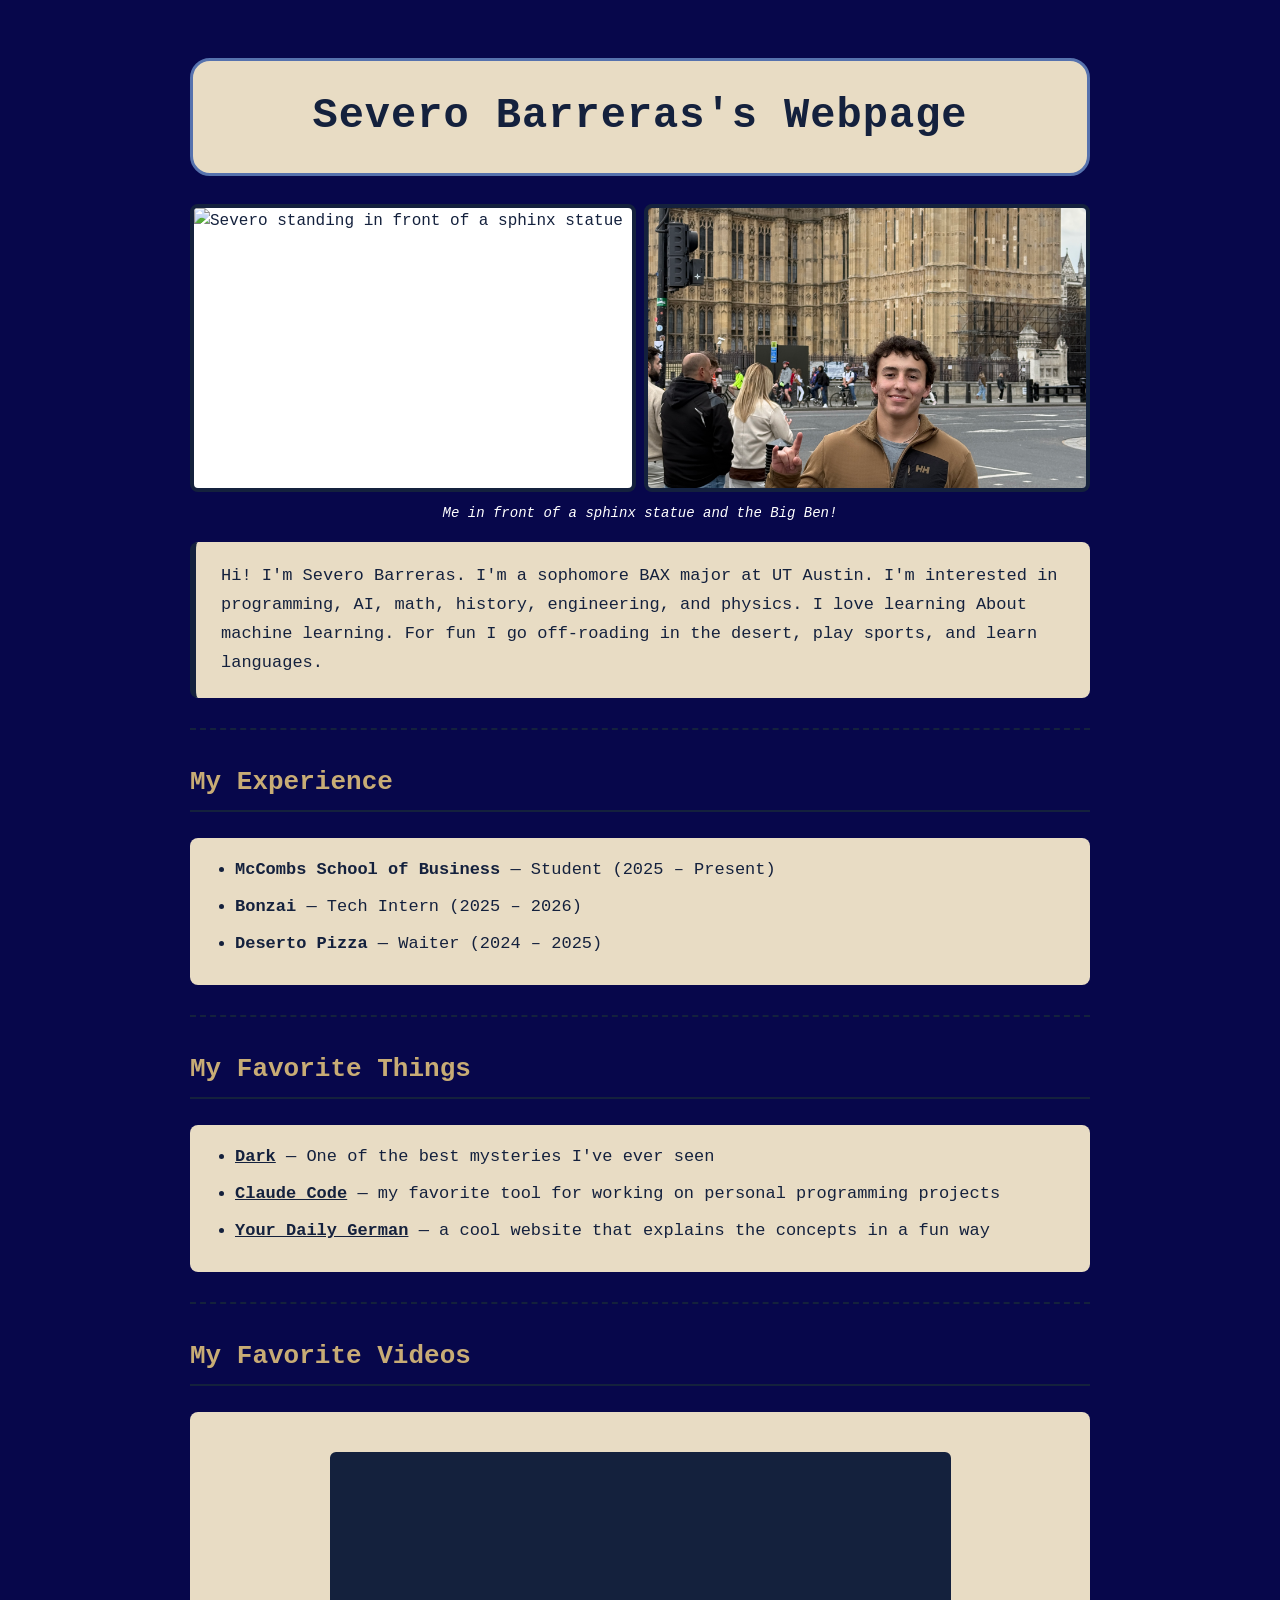
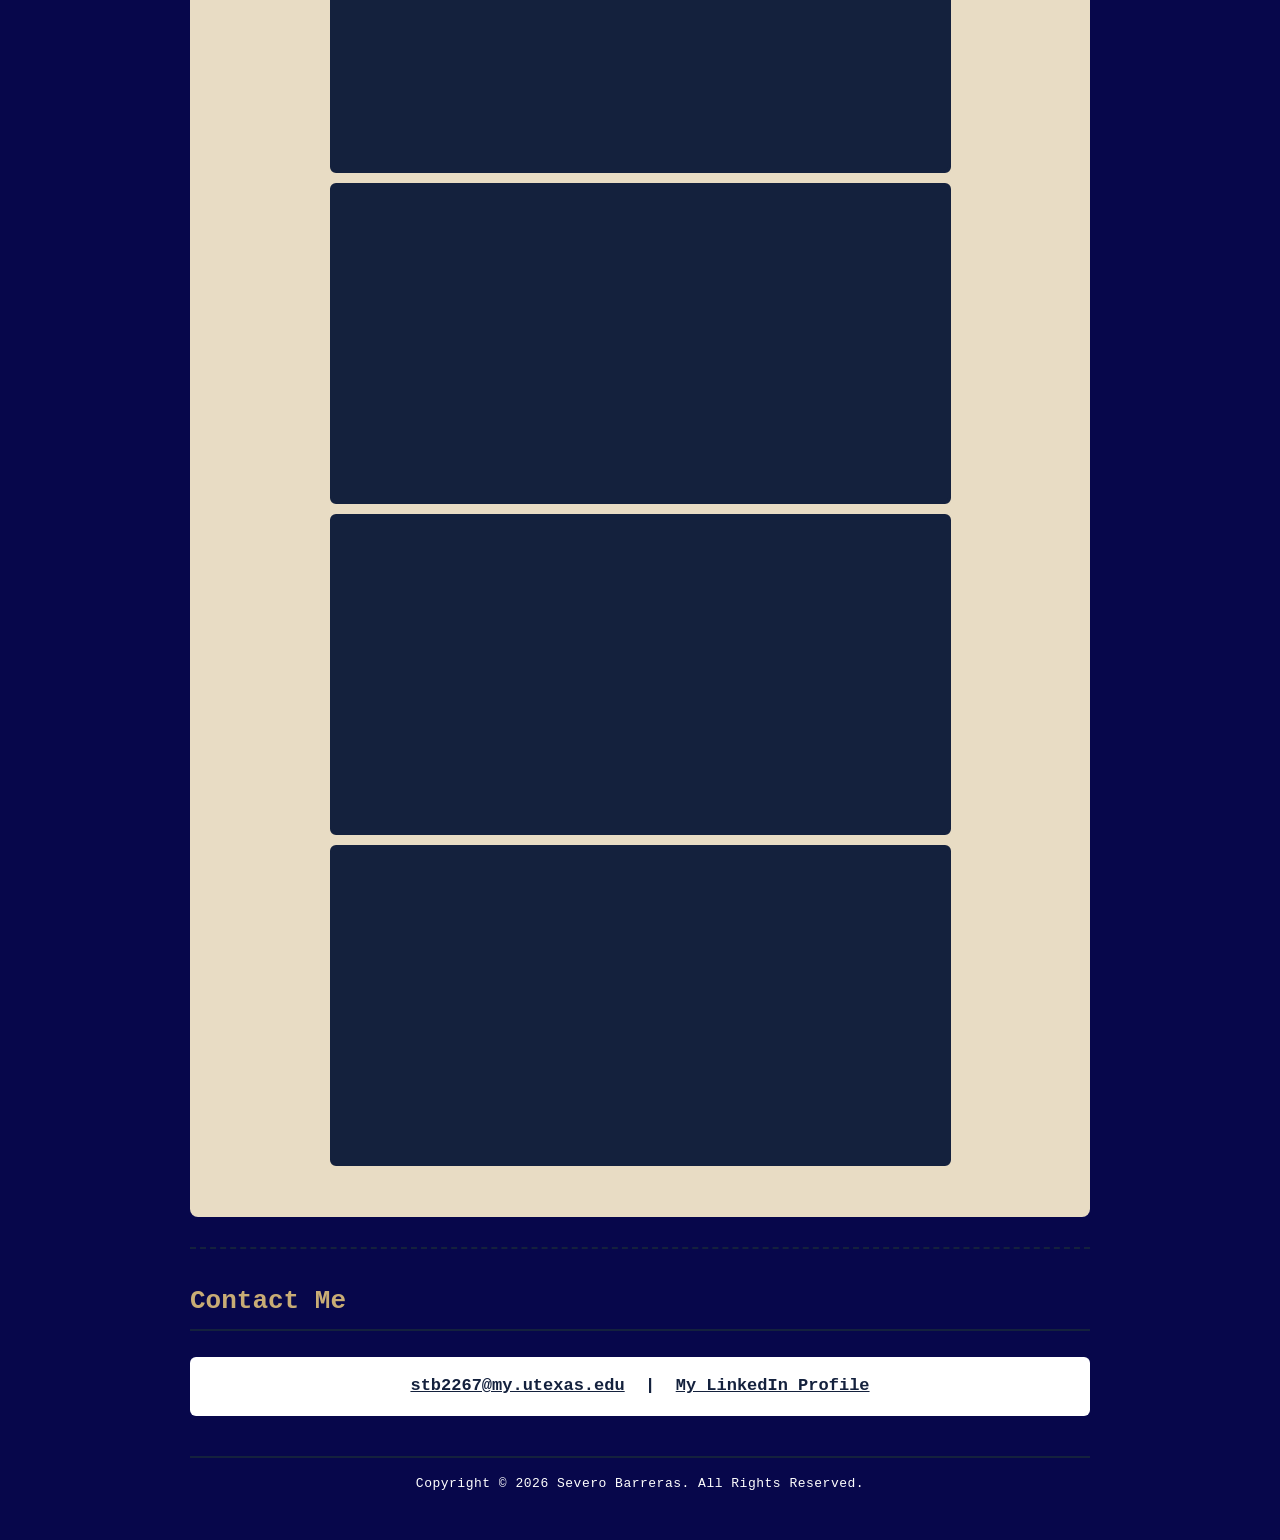
==== index.html @ 4e9aa39d "initial commit" ====
<!DOCTYPE html>
<html>
<head>
  <!--The <title> tag is the name that shows up in the browser tab-->
  <title>Severo Barreras's Webpage</title>

  <!--This line connects our HTML page to a separate CSS file called style.css.
      CSS controls how the page looks (colors, fonts, spacing).
      Keeping CSS in its own file is a best practice—it keeps HTML clean.-->
  <link rel="stylesheet" href="style.css">
</head>

<body>

  <!--This is the title at the top of the page-->
  <h1 class="page-title">Severo Barreras's Webpage</h1>

  <!--Three photos in a horizontal row.
      The middle one is NOT actually me—see the caption below.
      Lesson for class: alt text should always be honest about what an image is.-->
  <div class="photo-row">
    <img class="row-photo"
         alt="Severo standing in front of a sphinx statue"
         src="images/IMG_6845.jpg" />
    <img class="row-photo"
         alt="Severo standing in front of the Big Ben"
         src="images/IMG_6872.jpg" />
  </div>
  <p class="caption">
    <em>Me in front of a sphinx statue and the Big Ben!</em>
  </p>

  <!--This is the About Me paragraph-->
  <p class="about-me">
    Hi! I'm Severo Barreras. I'm a sophomore BAX major at UT Austin. I'm interested in programming, AI, math, history, engineering, and physics. I love learning About
    machine learning. For fun I go off-roading in the desert, play sports, and learn languages. 
  </p>

  <hr />

  <!--Work experience as a bulleted list-->
  <h3> My Experience </h3>
  <ul>
    <li><strong>McCombs School of Business</strong> &mdash; Student (2025 &ndash; Present)</li>
    <li><strong>Bonzai</strong> &mdash; Tech Intern (2025 &ndash; 2026)</li>
    <li><strong>Deserto Pizza</strong> &mdash; Waiter (2024 &ndash; 2025)</li>
  </ul>

  <hr />

  <!--My Favorite Things: a bulleted list of links-->
  <h3>My Favorite Things</h3>
  <ul>
    <li><a href="https://www.imdb.com/title/tt5753856/" target="_blank">Dark</a> &mdash; One of the best mysteries I've ever seen</li>
    <li><a href="https://claude.com/product/claude-code" target="_blank">Claude Code</a> &mdash; my favorite tool for working on personal programming projects</li>
    <li><a href="https://yourdailygerman.com/" target="_blank">Your Daily German</a> &mdash; a cool website that explains the concepts in a fun way</li>
  </ul>

  <hr />

  <!--YouTube videos: each one is an iframe.
      Tip for students: to add your own, go to YouTube > Share > Embed,
      and copy the FULL iframe tag.-->
  <h3>My Favorite Videos</h3>

  <div class="video-grid">

<iframe width="560" height="315" src="https://www.youtube.com/embed/hDH7D8_31X8?si=0IDPCumCHfqPEI_I" title="My favorite song in the acoustic version" frameborder="0" allow="accelerometer; autoplay; clipboard-write; encrypted-media; gyroscope; picture-in-picture; web-share" referrerpolicy="strict-origin-when-cross-origin" allowfullscreen></iframe>
<iframe width="560" height="315" src="https://www.youtube.com/embed/jjp3WC8Unj8?si=4r70GFwHLx0biI40" title="Insane video on how anti-matter is made" frameborder="0" allow="accelerometer; autoplay; clipboard-write; encrypted-media; gyroscope; picture-in-picture; web-share" referrerpolicy="strict-origin-when-cross-origin" allowfullscreen></iframe>
<iframe width="560" height="315" src="https://www.youtube.com/embed/Xd9GsTi6K48?si=E0r_6l4PzlMbca8U" title="How to make a pizza oven" frameborder="0" allow="accelerometer; autoplay; clipboard-write; encrypted-media; gyroscope; picture-in-picture; web-share" referrerpolicy="strict-origin-when-cross-origin" allowfullscreen></iframe>
<iframe width="560" height="315" src="https://www.youtube.com/embed/j0wJBEZdwLs?si=yHbBAtJvf3hQBQS-" title="A cool video on Laplace Transforms" frameborder="0" allow="accelerometer; autoplay; clipboard-write; encrypted-media; gyroscope; picture-in-picture; web-share" referrerpolicy="strict-origin-when-cross-origin" allowfullscreen></iframe>
  </div>

  <hr />

  <!--Contact section.
      The mailto: link opens the user's email program.
      LinkedIn opens in a new tab.-->
  <h3>Contact Me</h3>
  <p class="contact-line">
    <a href="mailto:stb2267@my.utexas.edu">stb2267@my.utexas.edu</a>
    &nbsp;|&nbsp;
    <a href="http://www.linkedin.com/in/severo-barreras" target="_blank">My LinkedIn Profile</a>
  </p>

  <!--Footer with copyright-->
  <footer class="page-footer">
    Copyright &copy; 2026 Severo Barreras. All Rights Reserved.
  </footer>

</body>
</html>
---- style.css ----
/* ============================================================
   Clint Tuttle's Webpage - style.css
   ============================================================
   Color palette (UT Austin inspired):
   - Burnt orange: #BF5700  (primary background)
   - Navy:        #14213D   (primary text)
   - Khaki:       #E8DCC4   (cards / content panels)
   - White:       #FFFFFF   (highlights and contrast)
   ============================================================ */

/* ---- Page basics ---- */
body {
  background-color: rgb(7, 7, 75);          /* burnt orange background */
  color: #14213D;                     /* navy text for contrast  */
  font-family: "Courier New", monospace;
  max-width: 900px;
  margin: 0 auto;                     /* centers the whole page  */
  padding: 30px 20px;
  line-height: 1.7;
}

/* ---- Page title ---- */
.page-title {
  text-align: center;
  color: #14213D;                     /* navy title */
  background-color: #E8DCC4;          /* khaki bar behind title */
  font-size: 42px;
  font-weight: bold;
  padding: 20px;
  border: 3px solid #5672ae;
  border-radius: 20px;
  letter-spacing: 1px;
}

/* ---- Photo row at top: three images side-by-side ---- */
.photo-row {
  display: flex;                      /* puts items in a row */
  justify-content: center;            /* centers them horizontally */
  align-items: stretch;
  gap: 8px;                           /* small space between photos */
  margin: 20px 0 10px 0;
}

.row-photo {
  width: 50%;                         /* each photo takes ~one-third */
  height: 280px;                      /* all photos same height */
  object-fit: cover;                  /* crop to fill, no distortion */
  border: 4px solid #14213D;          /* navy frame */
  border-radius: 8px;
  background-color: #FFFFFF;
}

/* ---- Section headings (Fall 2026 Schedule, Videos, etc.) ---- */
h3 {
  color: #c8ac75;                     /* white headings on orange */
  font-size: 26px;
  border-bottom: 2px solid #14213D;
  padding-bottom: 6px;
  margin-top: 30px;
}

h3:hover {
  color: #c4e7d0;
  padding: 6px 10px;
  border-radius: 6px;
}

/* ---- About Me paragraph ---- */
.about-me {
  background-color: #E8DCC4;          /* khaki "card" */
  color: #14213D;
  padding: 20px 25px;
  border-radius: 8px;
  border-left: 6px solid #14213D;
  font-size: 17px;
}

/* ---- Resume line ---- */
.resume-line {
  text-align: center;
  background-color: #FFFFFF;
  color: #14213D;
  padding: 12px;
  border-radius: 6px;
  font-size: 18px;
  font-weight: bold;
}

/* ---- Captions under photos ---- */
.caption {
  text-align: center;
  color: #FFFFFF;
  font-size: 14px;
  margin-top: 0;
  padding: 0 20px;
}

/* ---- Lists ---- */
ol, ul {
  background-color: #E8DCC4;
  color: #14213D;
  padding: 18px 18px 18px 45px;       /* extra left padding for bullets */
  border-radius: 8px;
  font-size: 17px;
}

li {
  margin-bottom: 8px;
}

/* ---- Links ---- */
a {
  color: #14213D;
  font-weight: bold;
  text-decoration: underline;
}

a:hover {
  color: #BF5700;
  background-color: #E8DCC4;
  padding: 1px 3px;
  border-radius: 3px;
}

/* ---- Horizontal rules ---- */
hr {
  border: none;
  border-top: 2px dashed #14213D;
  margin: 30px 0;
}

/* ---- Video grid: 2 videos per row ---- */
.video-grid {
  justify-items: center;
  text-align:center;
  background-color: #E8DCC4;
  padding: 40px;
  border-radius: 8px;
}

.video-grid iframe {
  width: 75%;
  justify-items: center;
  text-align:center;
  border: 3px solid #14213D;
  border-radius: 6px;
  background-color: #14213D;
}

/* ---- Contact line ---- */
.contact-line {
  text-align: center;
  background-color: #FFFFFF;
  color: #14213D;
  padding: 15px;
  border-radius: 6px;
  font-size: 17px;
  font-weight: bold;
}

/* ---- Footer ---- */
.page-footer {
  text-align: center;
  color: #FFFFFF;
  font-size: 13px;
  margin-top: 40px;
  padding: 15px;
  border-top: 2px solid #14213D;
  letter-spacing: 0.5px;
}

/* ---- Mobile / smaller screens ---- */
@media (max-width: 700px) {
  .video-grid {
    grid-template-columns: 1fr;
  }

  .page-title {
    font-size: 30px;
  }

  /* Stack the photos vertically on small screens */
  .photo-row {
    flex-direction: column;
    align-items: center;
  }

  .row-photo {
    width: 90%;
    height: 250px;
  }

  /* Stack contact links on small screens */
  .contact-line {
    font-size: 15px;
  }
}
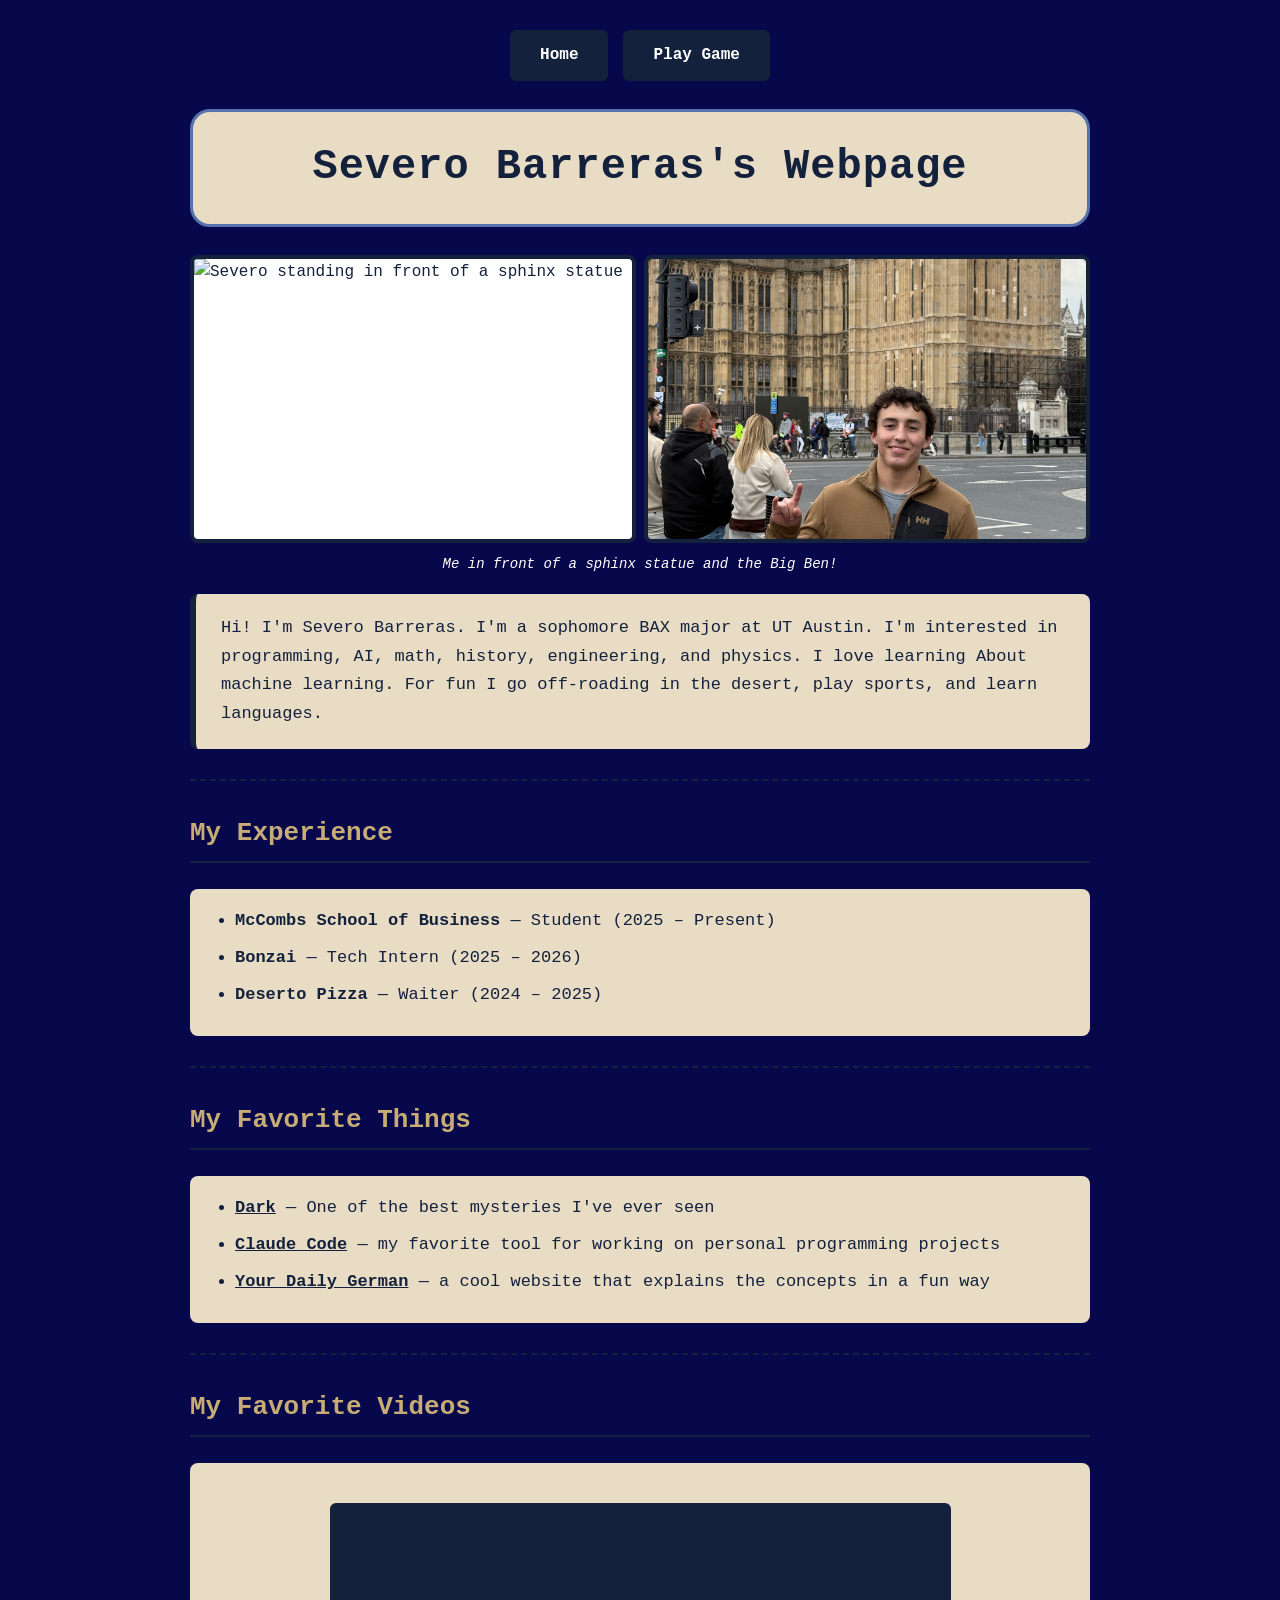
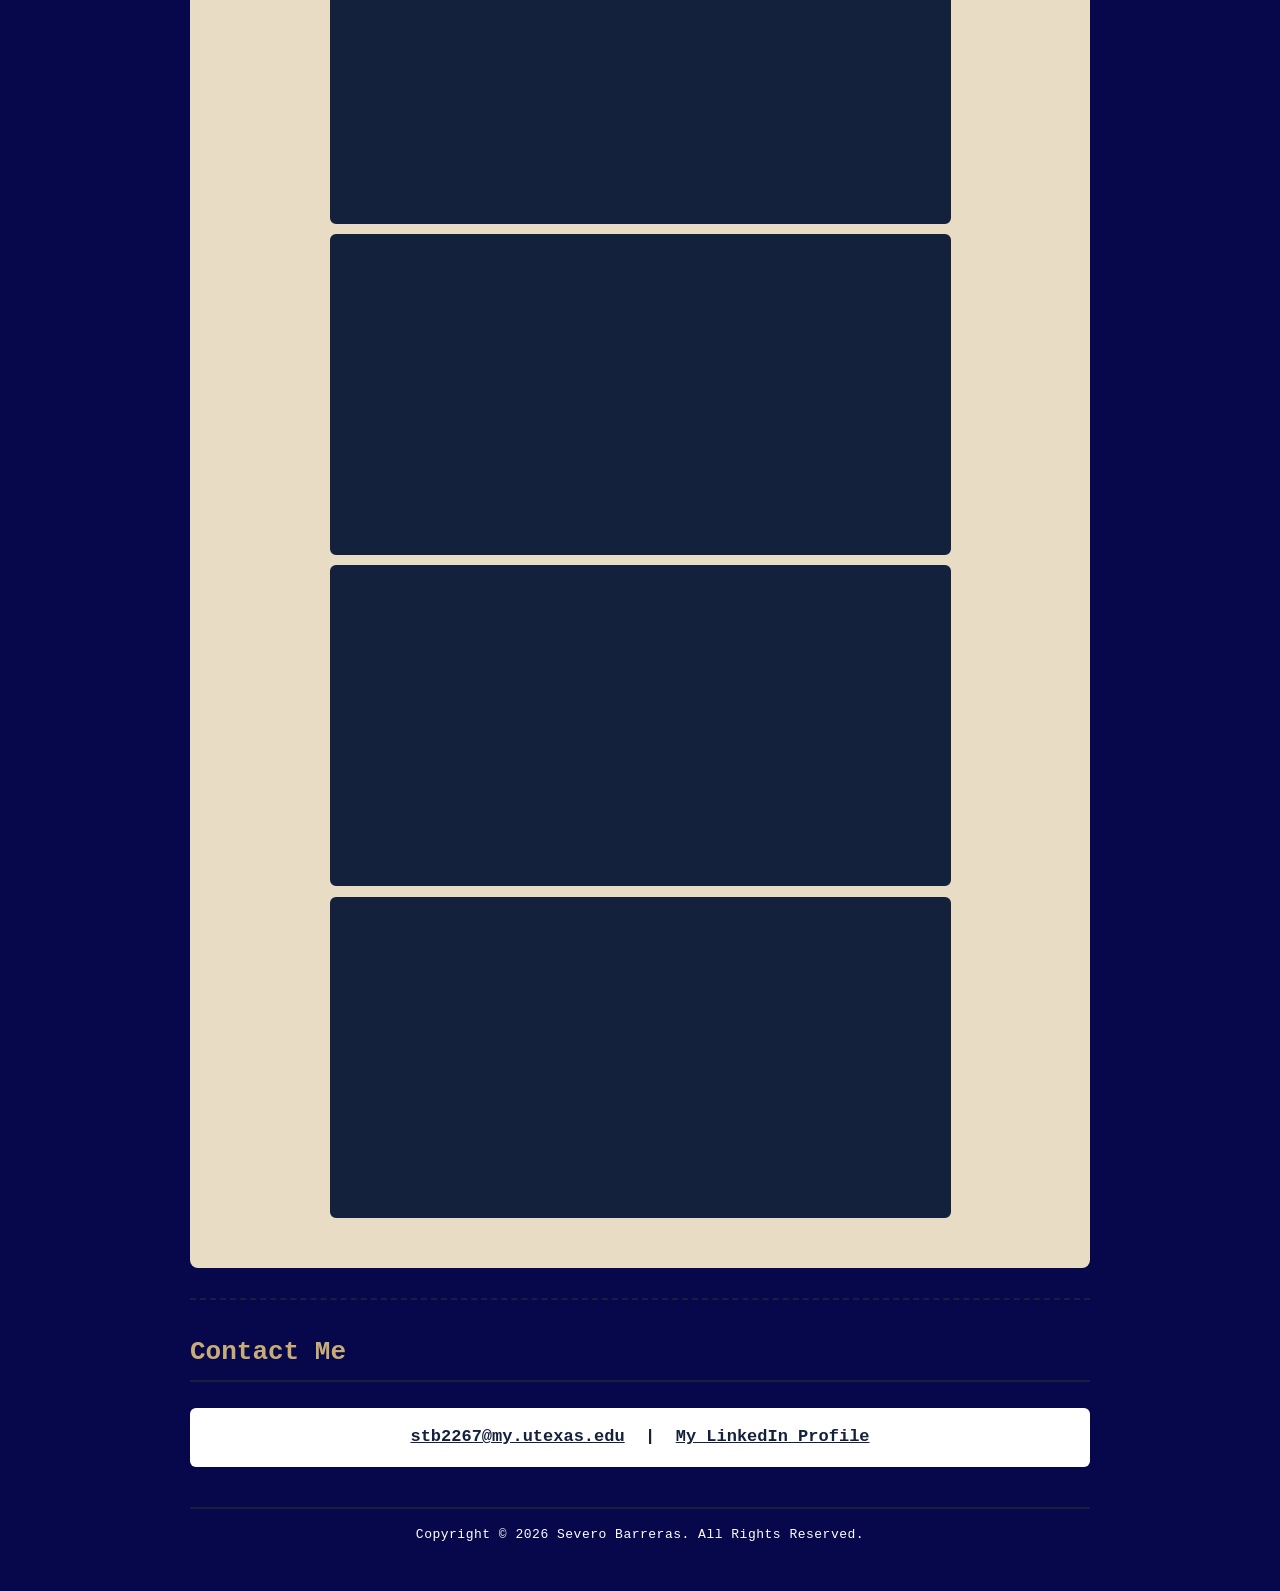
==== commit 08574283: "new game" ====
--- a/index.html
+++ b/index.html
@@ -11,6 +11,12 @@
 </head>
 
 <body>
+
+  <!--Navigation buttons-->
+  <nav class="nav-bar">
+    <a href="index.html" class="nav-btn">Home</a>
+    <a href="game.html" class="nav-btn">Play Game</a>
+  </nav>
 
   <!--This is the title at the top of the page-->
   <h1 class="page-title">Severo Barreras's Webpage</h1>
--- a/style.css
+++ b/style.css
@@ -19,6 +19,33 @@
   line-height: 1.7;
 }
 
+/* ---- Navigation bar ---- */
+.nav-bar {
+  display: flex;
+  justify-content: center;
+  gap: 15px;
+  margin-bottom: 20px;
+}
+
+.nav-btn {
+  display: inline-block;
+  background-color: #14213D;
+  color: #FFFFFF;
+  padding: 12px 30px;
+  border-radius: 6px;
+  text-decoration: none;
+  font-weight: bold;
+  font-size: 16px;
+  transition: background-color 0.2s, transform 0.1s;
+}
+
+.nav-btn:hover {
+  background-color: #BF5700;
+  color: #FFFFFF;
+  transform: scale(1.05);
+  padding: 12px 30px;
+}
+
 /* ---- Page title ---- */
 .page-title {
   text-align: center;
@@ -195,3 +222,184 @@
     font-size: 15px;
   }
 }
+
+/* ============================================================
+   Hand-Tracking Game Styles
+   ============================================================ */
+
+/* Game container wrapper */
+.game-container {
+  background-color: #E8DCC4;
+  border: 4px solid #14213D;
+  border-radius: 12px;
+  padding: 20px;
+  margin: 20px auto;
+  max-width: 680px;
+  position: relative;
+}
+
+/* Game canvas */
+#gameCanvas {
+  display: block;
+  margin: 0 auto;
+  background-color: #14213D;
+  border: 3px solid #14213D;
+  border-radius: 8px;
+}
+
+/* HUD bar for score and lives */
+.game-hud {
+  display: flex;
+  justify-content: space-between;
+  background-color: #14213D;
+  color: #FFFFFF;
+  padding: 12px 20px;
+  margin-top: 10px;
+  border-radius: 6px;
+  font-size: 18px;
+  font-weight: bold;
+}
+
+/* Game control buttons */
+.game-controls {
+  text-align: center;
+  margin-top: 15px;
+}
+
+.game-btn {
+  background-color: #14213D;
+  color: #FFFFFF;
+  border: none;
+  padding: 12px 30px;
+  font-size: 18px;
+  font-family: "Courier New", monospace;
+  font-weight: bold;
+  border-radius: 6px;
+  cursor: pointer;
+  margin: 5px;
+  transition: background-color 0.2s, transform 0.1s;
+}
+
+.game-btn:hover {
+  background-color: #BF5700;
+  transform: scale(1.05);
+}
+
+.game-btn:disabled {
+  background-color: #666;
+  cursor: not-allowed;
+  transform: none;
+}
+
+/* Game over overlay */
+.game-overlay {
+  position: absolute;
+  top: 20px;
+  left: 20px;
+  right: 20px;
+  bottom: 20px;
+  background-color: rgba(20, 33, 61, 0.9);
+  border-radius: 8px;
+  display: flex;
+  justify-content: center;
+  align-items: center;
+  z-index: 10;
+}
+
+.overlay-content {
+  text-align: center;
+  color: #FFFFFF;
+}
+
+.overlay-content h2 {
+  font-size: 36px;
+  margin-bottom: 10px;
+  color: #E8DCC4;
+}
+
+.overlay-content p {
+  font-size: 24px;
+  margin-bottom: 20px;
+}
+
+/* Game instructions section */
+.game-instructions {
+  background-color: #E8DCC4;
+  padding: 20px 25px;
+  border-radius: 8px;
+  margin: 20px auto;
+  max-width: 680px;
+}
+
+.game-instructions h3 {
+  margin-top: 0;
+  border-bottom: none;
+  padding-bottom: 0;
+}
+
+.game-instructions ul {
+  margin: 10px 0;
+}
+
+.game-instructions p {
+  margin-bottom: 0;
+  font-size: 16px;
+}
+
+/* Game promo on index page */
+.game-promo {
+  background-color: #E8DCC4;
+  color: #14213D;
+  padding: 20px 25px;
+  border-radius: 8px;
+  border-left: 6px solid #BF5700;
+  font-size: 17px;
+  text-align: center;
+}
+
+.game-promo a {
+  display: inline-block;
+  background-color: #14213D;
+  color: #FFFFFF;
+  padding: 10px 25px;
+  border-radius: 6px;
+  text-decoration: none;
+  margin-top: 10px;
+  font-weight: bold;
+  transition: background-color 0.2s;
+}
+
+.game-promo a:hover {
+  background-color: #BF5700;
+  color: #FFFFFF;
+}
+
+/* Mobile adjustments for game */
+@media (max-width: 700px) {
+  .game-container {
+    padding: 10px;
+  }
+
+  #gameCanvas {
+    width: 100%;
+    height: auto;
+  }
+
+  .game-hud {
+    font-size: 14px;
+    padding: 10px 15px;
+  }
+
+  .game-btn {
+    padding: 10px 20px;
+    font-size: 16px;
+  }
+
+  .overlay-content h2 {
+    font-size: 28px;
+  }
+
+  .overlay-content p {
+    font-size: 18px;
+  }
+}
